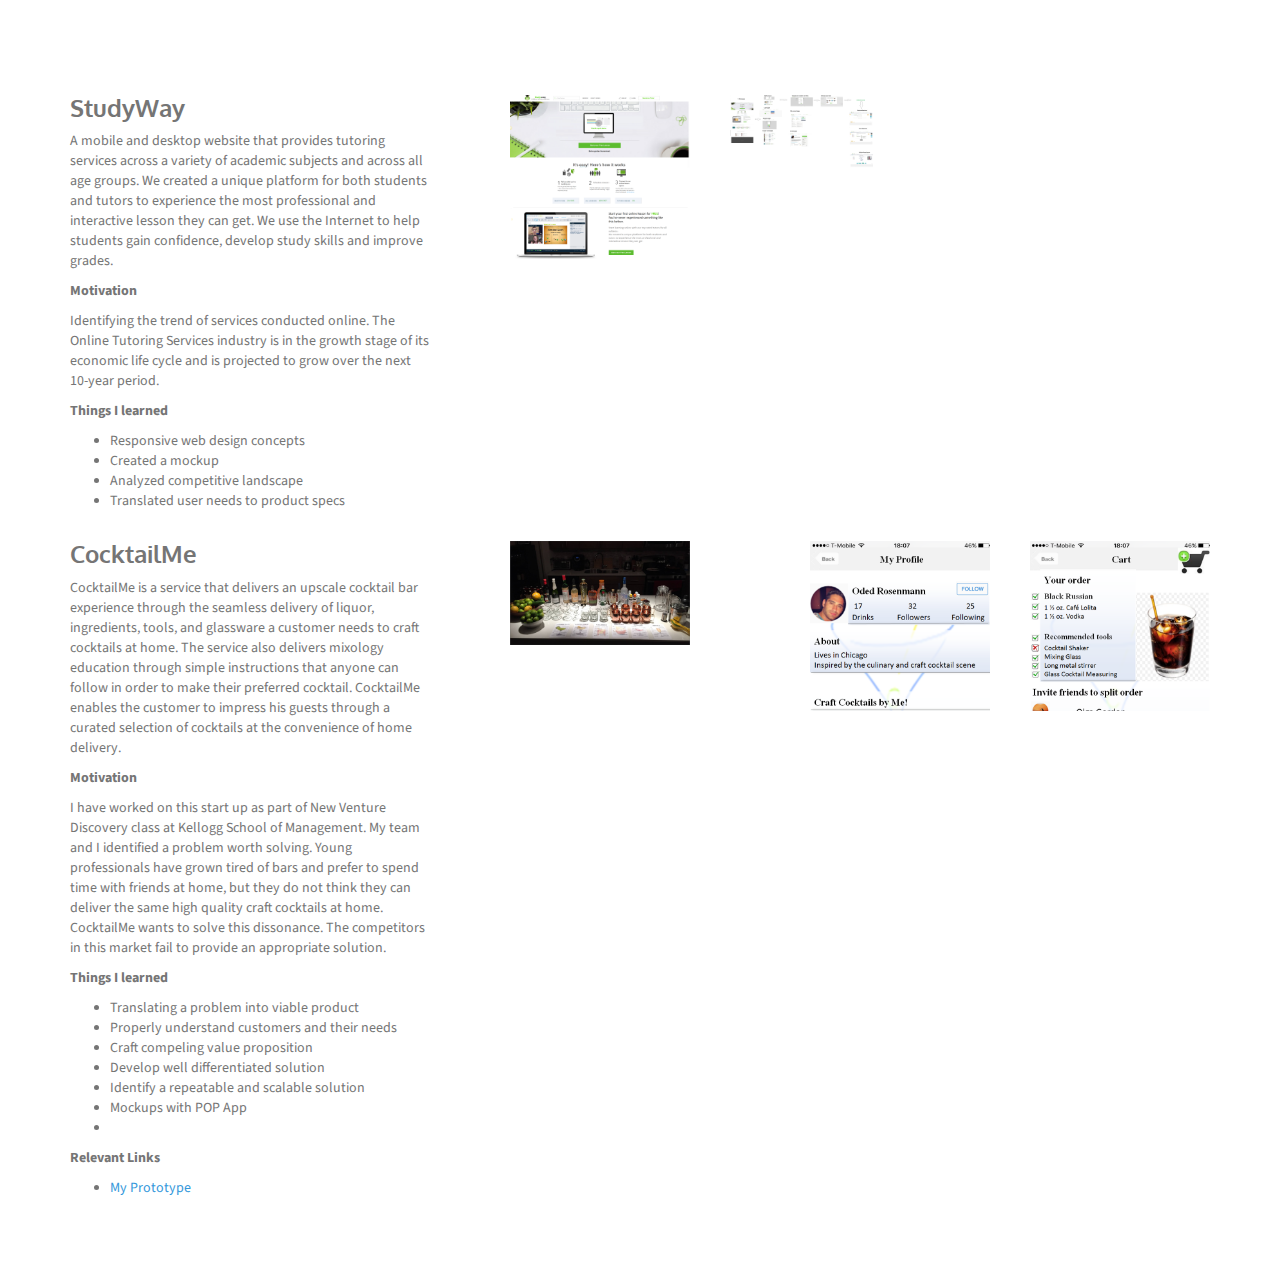
==== community.html @ fb4c233c "version9" ====
<!DOCTYPE html>
<!--[if lt IE 7]>      <html class="no-js lt-ie9 lt-ie8 lt-ie7"> <![endif]-->
<!--[if IE 7]>         <html class="no-js lt-ie9 lt-ie8"> <![endif]-->
<!--[if IE 8]>         <html class="no-js lt-ie9"> <![endif]-->
<!--[if gt IE 8]><!-->
<html class="no-js">
<!--<![endif]-->

<head>
    <meta charset="utf-8">
    <meta http-equiv="X-UA-Compatible" content="IE=edge">
    <title>Oded Rosenmann - Projects</title>
    <meta name="description" content="">
    <meta name="viewport" content="width=device-width, initial-scale=1">
    <meta name="author" content="">

    <!-- Place favicon.ico and apple-touch-icon.png in the root directory -->

    <!-- Bootstrap core CSS -->
    <link rel="stylesheet" href="css/bootstrap.min.css">
    <!-- Fonts from Font Awsome -->
    <link rel="stylesheet" href="css/font-awesome.min.css">
    <!-- Magnific popup -->
    <link rel="stylesheet" href="css/magnific-popup.css">
	<!-- Vegas slider -->
    <link rel="stylesheet" href="css/vegas.min.css">
    <!-- Custom styles for this template -->
    <link rel="stylesheet" href="css/main.css">

    <!-- Color styles -->
    <link rel="stylesheet" href="css/colors/blue.css">
    <!-- <link rel="stylesheet" href="css/colors/yellow.css">-->
    <!-- <link rel="stylesheet" href="css/colors/red.css">-->
    <!--  <link rel="stylesheet" href="css/colors/purple.css">-->
    <!--  <link rel="stylesheet" href="css/colors/orange.css">-->
    <!--  <link rel="stylesheet" href="css/colors/green.css">-->

    <!-- Feature detection -->
    <script src="js/modernizr-2.6.2.min.js"></script>
    <!-- Fonts -->
    <link href='http://fonts.googleapis.com/css?family=Source+Sans+Pro:300,400,600,700,900,300italic,400italic,600italic,700italic,900italic' rel='stylesheet' type='text/css'>
    <link href='http://fonts.googleapis.com/css?family=Oxygen:400,700' rel='stylesheet' type='text/css'>

    <!-- HTML5 shim and Respond.js IE8 support of HTML5 elements and media queries -->
    <!--[if lt IE 9]>
          <script src="js/html5shiv.js"></script>
          <script src="js/respond.min.js"></script>
        <![endif]-->
</head>

<body>
    <section id="page-portfolio" class="page-portfolio">
        <div class="container">
            <div class="row">
              <div class="col-md-4 col-sm-12 col-xs-12">
                  <article class="first_project">
                    <header>
                      <h3>StudyWay</h3>
                    </header>
                      <p>
                        A mobile and desktop website that provides tutoring services across a variety of academic subjects and across all age groups. We created a unique platform for both students and tutors to experience the most professional and interactive lesson they can get. We use the Internet to help students gain confidence, develop study skills and improve grades.
                        </p>
                    <header>
                      <p><b>Motivation</b></p>
                    
                    </header>
                      
                      <p>Identifying the trend of services conducted online. The Online Tutoring Services industry is in the growth stage of its economic life cycle and is projected to grow over the next 10-year period.
                     </p>
                    <header>
                      <p><b>Things I learned</b></p>
                    </header>
                      <ul>
                        <li>Responsive web design concepts</li>
                        <li>Created a mockup</li>
                        <li>Analyzed competitive landscape</li>
                        <li>Translated user needs to product specs</li>
                      </ul>
                  </article>
                </div>
                <div class="col-md-8 col-sm-12 col-xs-12">
                    <div class="container">
                      <div class="row">
                          <div>
                            <ul id="grid" class="grid-wrapper">
                                <li class="mix photography" >
                                <a href="img/projects/1-Studyway-homepage.png"><div class="overlay"><i class="fa fa-search"></i></div><img src="img/projects/1-Studyway-homepage.png"  alt="" >
                                </a> </li>
                                
                                <li class="mix photography" >
                                <a href="img/projects/1-Studyway-Flow.jpg"><div class="overlay"><i class="fa fa-search"></i></div><img src="img/projects/1-Studyway-Flow.jpg"  alt="" >
                                </a> </li>
                                                               
                            </ul>
                          </div>
                      </div>
                  </div>
                </div>
            </div>
            </div>
            <div class="container">
            <div class="row">
              <div class="col-md-4 col-sm-12 col-xs-12">
                  <article class="second_project">
                    <header>
                      <h3>CocktailMe</h3>
                    </header>
                      <p>
                        CocktailMe is a service that delivers an upscale cocktail bar experience through the seamless delivery of liquor, ingredients, tools, and glassware a customer needs to craft cocktails at home. The service also delivers mixology education through simple instructions that anyone can follow in order to make their preferred cocktail. CocktailMe enables the customer to impress his guests through a curated selection of cocktails at the convenience of home delivery.
                        </p>
                    <header>
                      <p><b>Motivation</b></p>
                    
                    </header>
                      <p>I have worked on this start up as part of New Venture Discovery class at Kellogg School of Management. My team and I identified a problem worth solving. Young professionals have grown tired of bars and prefer to spend time with friends at home, but they do not think they can deliver the same high quality craft cocktails at home. CocktailMe wants to solve this dissonance. The competitors in this market fail to provide an appropriate solution.
                     </p>
                    <header>
                      <p><b>Things I learned</b></p>
                    </header>
                      <ul>
                        <li>Translating a problem into viable product</li>
                        <li>Properly understand customers and their needs</li>
                        <li>Craft compeling value proposition</li>
                        <li>Develop well differentiated solution</li>
                        <li>Identify a repeatable and scalable solution</li>
                        <li>Mockups with POP App</li>
                        <li></li>
                      </ul>
                    <header>
                      <p><b>Relevant Links</b></p>
                    </header>
                       <ul>
                          <li><a href="https://popapp.in/w/projects/5624ffb62c155c663f890334/preview">My Prototype</a></li>
                       </ul>
                  </article>
                </div>
                <div class="col-md-8 col-sm-12 col-xs-12">
                    <div class="container">
                      <div class="row">
                          <div>
                            <ul id="grid" class="grid-wrapper">
                                <li class="mix photography" >
                                <a href="img/projects/2-service.jpg"><div class="overlay"><i class="fa fa-search"></i></div><img src="img/projects/2-service.jpg"  alt="" >
                                </a> </li>
                            <ul id="grid" class="grid-wrapper">
                                <li class="mix photography" >
                                <a href="img/projects/2-Profile-page.png"><div class="overlay"><i class="fa fa-search"></i></div><img src="img/projects/2-Profile-page.png"  alt="" >
                                </a> </li>
                                
                                <li class="mix photography" >
                                <a href="img/projects/2-Cart-page.png"><div class="overlay"><i class="fa fa-search"></i></div><img src="img/projects/2-Cart-page.png"  alt="" >
                                </a> </li>
                                                               
                            </ul>
                          </div>
                      </div>
                  </div>
                </div>
            </div>
        </section>
    <script src="js/jquery-2.1.3.min.js"></script>
    <script src="js/bootstrap.min.js"></script>
    <script src="js/jquery.scrollTo.js"></script>
    <script src="js/jquery.nav.js"></script>
    <script src="js/jquery.sticky.js"></script>
    <script src="js/jquery.easypiechart.min.js"></script>
    <script src="js/vegas.js"></script>
    <script src="js/jquery.isotope.min.js"></script>
    <script src="js/jquery.magnific-popup.min.js"></script>
    <script src="js/waypoints.min.js"></script>
    <script src="js/jqBootstrapValidation.js"></script>
    <script src="js/contact_me.js"></script>
    <script src="js/main.js"></script>
	
</body>

</html>
---- css/vegas.min.css ----
.vegas-overlay,.vegas-slide,.vegas-slide-inner,.vegas-timer,.vegas-wrapper{position:absolute;top:0;left:0;bottom:0;right:0;overflow:hidden;border:none;padding:0;margin:0}.vegas-overlay{opacity:.5;background:url(overlays/02.png) center center}.vegas-timer{top:auto;bottom:0;height:2px}.vegas-timer-progress{width:0;height:100%;background:#fff;-webkit-transition:width ease-out;transition:width ease-out}.vegas-timer-running .vegas-timer-progress{width:100%}.vegas-slide,.vegas-slide-inner{margin:0;padding:0;background:center center no-repeat;-webkit-transform:translateZ(0);transform:translateZ(0)}body .vegas-container{overflow:hidden!important;position:relative}.vegas-video{min-width:100%;min-height:100%;width:auto;height:auto}body.vegas-container{overflow:auto;position:static;z-index:-2}body.vegas-container>.vegas-overlay,body.vegas-container>.vegas-slide,body.vegas-container>.vegas-timer{position:fixed;z-index:-1}:root body.vegas-container>.vegas-overlay,:root body.vegas-container>.vegas-slide,_::full-page-media,_:future{bottom:-76px}.vegas-transition-fade,.vegas-transition-fade2{opacity:0}.vegas-transition-fade-in,.vegas-transition-fade2-in{opacity:1}.vegas-transition-fade2-out{opacity:0}.vegas-transition-blur,.vegas-transition-blur2{opacity:0;-webkit-filter:blur(32px);filter:blur(32px)}.vegas-transition-blur-in,.vegas-transition-blur2-in{opacity:1;-webkit-filter:blur(0px);filter:blur(0px)}.vegas-transition-blur2-out{opacity:0}.vegas-transition-flash,.vegas-transition-flash2{opacity:0;-webkit-filter:brightness(25);filter:brightness(25)}.vegas-transition-flash-in,.vegas-transition-flash2-in{opacity:1;-webkit-filter:brightness(1);filter:brightness(1)}.vegas-transition-flash2-out{opacity:0;-webkit-filter:brightness(25);filter:brightness(25)}.vegas-transition-negative,.vegas-transition-negative2{opacity:0;-webkit-filter:invert(100%);filter:invert(100%)}.vegas-transition-negative-in,.vegas-transition-negative2-in{opacity:1;-webkit-filter:invert(0);filter:invert(0)}.vegas-transition-negative2-out{opacity:0;-webkit-filter:invert(100%);filter:invert(100%)}.vegas-transition-burn,.vegas-transition-burn2{opacity:0;-webkit-filter:contrast(1000%) saturate(1000%);filter:contrast(1000%) saturate(1000%)}.vegas-transition-burn-in,.vegas-transition-burn2-in{opacity:1;-webkit-filter:contrast(100%) saturate(100%);filter:contrast(100%) saturate(100%)}.vegas-transition-burn2-out{opacity:0;-webkit-filter:contrast(1000%) saturate(1000%);filter:contrast(1000%) saturate(1000%)}.vegas-transition-slideLeft,.vegas-transition-slideLeft2{-webkit-transform:translateX(100%);-ms-transform:translateX(100%);transform:translateX(100%)}.vegas-transition-slideLeft-in,.vegas-transition-slideLeft2-in{-webkit-transform:translateX(0%);-ms-transform:translateX(0%);transform:translateX(0%)}.vegas-transition-slideLeft2-out,.vegas-transition-slideRight,.vegas-transition-slideRight2{-webkit-transform:translateX(-100%);-ms-transform:translateX(-100%);transform:translateX(-100%)}.vegas-transition-slideRight-in,.vegas-transition-slideRight2-in{-webkit-transform:translateX(0%);-ms-transform:translateX(0%);transform:translateX(0%)}.vegas-transition-slideRight2-out{-webkit-transform:translateX(100%);-ms-transform:translateX(100%);transform:translateX(100%)}.vegas-transition-slideUp,.vegas-transition-slideUp2{-webkit-transform:translateY(100%);-ms-transform:translateY(100%);transform:translateY(100%)}.vegas-transition-slideUp-in,.vegas-transition-slideUp2-in{-webkit-transform:translateY(0%);-ms-transform:translateY(0%);transform:translateY(0%)}.vegas-transition-slideDown,.vegas-transition-slideDown2,.vegas-transition-slideUp2-out{-webkit-transform:translateY(-100%);-ms-transform:translateY(-100%);transform:translateY(-100%)}.vegas-transition-slideDown-in,.vegas-transition-slideDown2-in{-webkit-transform:translateY(0%);-ms-transform:translateY(0%);transform:translateY(0%)}.vegas-transition-slideDown2-out{-webkit-transform:translateY(100%);-ms-transform:translateY(100%);transform:translateY(100%)}.vegas-transition-zoomIn,.vegas-transition-zoomIn2{-webkit-transform:scale(0);-ms-transform:scale(0);transform:scale(0);opacity:0}.vegas-transition-zoomIn-in,.vegas-transition-zoomIn2-in{-webkit-transform:scale(1);-ms-transform:scale(1);transform:scale(1);opacity:1}.vegas-transition-zoomIn2-out,.vegas-transition-zoomOut,.vegas-transition-zoomOut2{-webkit-transform:scale(2);-ms-transform:scale(2);transform:scale(2);opacity:0}.vegas-transition-zoomOut-in,.vegas-transition-zoomOut2-in{-webkit-transform:scale(1);-ms-transform:scale(1);transform:scale(1);opacity:1}.vegas-transition-zoomOut2-out{-webkit-transform:scale(0);-ms-transform:scale(0);transform:scale(0);opacity:0}.vegas-transition-swirlLeft,.vegas-transition-swirlLeft2{-webkit-transform:scale(2) rotate(35deg);-ms-transform:scale(2) rotate(35deg);transform:scale(2) rotate(35deg);opacity:0}.vegas-transition-swirlLeft-in,.vegas-transition-swirlLeft2-in{-webkit-transform:scale(1) rotate(0deg);-ms-transform:scale(1) rotate(0deg);transform:scale(1) rotate(0deg);opacity:1}.vegas-transition-swirlLeft2-out,.vegas-transition-swirlRight,.vegas-transition-swirlRight2{-webkit-transform:scale(2) rotate(-35deg);-ms-transform:scale(2) rotate(-35deg);transform:scale(2) rotate(-35deg);opacity:0}.vegas-transition-swirlRight-in,.vegas-transition-swirlRight2-in{-webkit-transform:scale(1) rotate(0deg);-ms-transform:scale(1) rotate(0deg);transform:scale(1) rotate(0deg);opacity:1}.vegas-transition-swirlRight2-out{-webkit-transform:scale(2) rotate(35deg);-ms-transform:scale(2) rotate(35deg);transform:scale(2) rotate(35deg);opacity:0}.vegas-animation-kenburns{-webkit-animation:kenburns ease-out;animation:kenburns ease-out}@-webkit-keyframes kenburns{0%{-webkit-transform:scale(1.5);transform:scale(1.5)}100%{-webkit-transform:scale(1);transform:scale(1)}}@keyframes kenburns{0%{-webkit-transform:scale(1.5);transform:scale(1.5)}100%{-webkit-transform:scale(1);transform:scale(1)}}.vegas-animation-kenburnsUp{-webkit-animation:kenburnsUp ease-out;animation:kenburnsUp ease-out}@-webkit-keyframes kenburnsUp{0%{-webkit-transform:scale(1.5) translate(0,10%);transform:scale(1.5) translate(0,10%)}100%{-webkit-transform:scale(1) translate(0,0);transform:scale(1) translate(0,0)}}@keyframes kenburnsUp{0%{-webkit-transform:scale(1.5) translate(0,10%);transform:scale(1.5) translate(0,10%)}100%{-webkit-transform:scale(1) translate(0,0);transform:scale(1) translate(0,0)}}.vegas-animation-kenburnsDown{-webkit-animation:kenburnsDown ease-out;animation:kenburnsDown ease-out}@-webkit-keyframes kenburnsDown{0%{-webkit-transform:scale(1.5) translate(0,-10%);transform:scale(1.5) translate(0,-10%)}100%{-webkit-transform:scale(1) translate(0,0);transform:scale(1) translate(0,0)}}@keyframes kenburnsDown{0%{-webkit-transform:scale(1.5) translate(0,-10%);transform:scale(1.5) translate(0,-10%)}100%{-webkit-transform:scale(1) translate(0,0);transform:scale(1) translate(0,0)}}.vegas-animation-kenburnsLeft{-webkit-animation:kenburnsLeft ease-out;animation:kenburnsLeft ease-out}@-webkit-keyframes kenburnsLeft{0%{-webkit-transform:scale(1.5) translate(10%,0);transform:scale(1.5) translate(10%,0)}100%{-webkit-transform:scale(1) translate(0,0);transform:scale(1) translate(0,0)}}@keyframes kenburnsLeft{0%{-webkit-transform:scale(1.5) translate(10%,0);transform:scale(1.5) translate(10%,0)}100%{-webkit-transform:scale(1) translate(0,0);transform:scale(1) translate(0,0)}}.vegas-animation-kenburnsRight{-webkit-animation:kenburnsRight ease-out;animation:kenburnsRight ease-out}@-webkit-keyframes kenburnsRight{0%{-webkit-transform:scale(1.5) translate(-10%,0);transform:scale(1.5) translate(-10%,0)}100%{-webkit-transform:scale(1) translate(0,0);transform:scale(1) translate(0,0)}}@keyframes kenburnsRight{0%{-webkit-transform:scale(1.5) translate(-10%,0);transform:scale(1.5) translate(-10%,0)}100%{-webkit-transform:scale(1) translate(0,0);transform:scale(1) translate(0,0)}}.vegas-animation-kenburnsUpLeft{-webkit-animation:kenburnsUpLeft ease-out;animation:kenburnsUpLeft ease-out}@-webkit-keyframes kenburnsUpLeft{0%{-webkit-transform:scale(1.5) translate(10%,10%);transform:scale(1.5) translate(10%,10%)}100%{-webkit-transform:scale(1) translate(0,0);transform:scale(1) translate(0,0)}}@keyframes kenburnsUpLeft{0%{-webkit-transform:scale(1.5) translate(10%,10%);transform:scale(1.5) translate(10%,10%)}100%{-webkit-transform:scale(1) translate(0,0);transform:scale(1) translate(0,0)}}.vegas-animation-kenburnsUpRight{-webkit-animation:kenburnsUpRight ease-out;animation:kenburnsUpRight ease-out}@-webkit-keyframes kenburnsUpRight{0%{-webkit-transform:scale(1.5) translate(-10%,10%);transform:scale(1.5) translate(-10%,10%)}100%{-webkit-transform:scale(1) translate(0,0);transform:scale(1) translate(0,0)}}@keyframes kenburnsUpRight{0%{-webkit-transform:scale(1.5) translate(-10%,10%);transform:scale(1.5) translate(-10%,10%)}100%{-webkit-transform:scale(1) translate(0,0);transform:scale(1) translate(0,0)}}.vegas-animation-kenburnsDownLeft{-webkit-animation:kenburnsDownLeft ease-out;animation:kenburnsDownLeft ease-out}@-webkit-keyframes kenburnsDownLeft{0%{-webkit-transform:scale(1.5) translate(10%,-10%);transform:scale(1.5) translate(10%,-10%)}100%{-webkit-transform:scale(1) translate(0,0);transform:scale(1) translate(0,0)}}@keyframes kenburnsDownLeft{0%{-webkit-transform:scale(1.5) translate(10%,-10%);transform:scale(1.5) translate(10%,-10%)}100%{-webkit-transform:scale(1) translate(0,0);transform:scale(1) translate(0,0)}}.vegas-animation-kenburnsDownRight{-webkit-animation:kenburnsDownRight ease-out;animation:kenburnsDownRight ease-out}@-webkit-keyframes kenburnsDownRight{0%{-webkit-transform:scale(1.5) translate(-10%,-10%);transform:scale(1.5) translate(-10%,-10%)}100%{-webkit-transform:scale(1) translate(0,0);transform:scale(1) translate(0,0)}}@keyframes kenburnsDownRight{0%{-webkit-transform:scale(1.5) translate(-10%,-10%);transform:scale(1.5) translate(-10%,-10%)}100%{-webkit-transform:scale(1) translate(0,0);transform:scale(1) translate(0,0)}}
---- css/main.css ----
/* ==========================================================================
   Articulate v1.0
   ========================================================================== */
/* ==========================================================================
   Base styles
   ========================================================================== */

html, body {
    height: 100%;
    width: 100%;
    font-family: 'Source Sans Pro', Helvetica, Arial, sans-serif;
    color: #757575;
}
img {
    width: 180px;
    display: block;
    margin-left: auto;
    margin-right: auto;
}
a:link, a:visited {
    outline: 0;
}
a:hover, a:active {
    text-decoration: none;
}
h1, h2, h3, h4, h5, h6 {
    font-family: 'Oxygen', sans-serif;
    font-weight: 700;
}
/* ==========================================================================
   Navigation
   ========================================================================== */

.navbar {
    width: 100%;
}
.navbar-default {
    background: rgba(255, 255, 255, 0.85);
    border: none;
    color: #777;
    text-transform: uppercase;
    display: inline-block;
    text-align: center;
    position: fixed;
}
.navbar-nav {
    margin: 0 auto;
    padding: 0;
    list-style: none;
    display: inline-block;
    float: none;
    font-size: 1em;
    font-weight: bold;
}
.navbar-default .navbar-nav>li>a:hover, .navbar-default .navbar-nav>li>a:focus {
    background-color: transparent;
}
.navbar-default .navbar-nav>.active>a, .navbar-default .navbar-nav>.active>a:hover, .navbar-default .navbar-nav>.active>a:focus {
    background: none;
}
/* ==========================================================================
  Layout 
   ========================================================================== */

#page-welcome {
    width: 100%;
    height: 100%!important;
    position: relative;
    overflow: hidden;
    text-align: center;
    -webkit-background-size: cover;
    -moz-background-size: cover;
    -o-background-size: cover;
    background-size: cover;
}
#page-welcome header {
    color: #fff;
    padding-top: 20%;
}
#page-welcome header h1 {
    margin: 0;
    padding: 0;
    font-size: 4.5em;
    font-weight: 700;
    letter-spacing: 0.1em;
    line-height: 1em;
    text-transform: uppercase;
}
#page-welcome header p {
    font-size: 2em;
    display: inline-block;
    margin-bottom: 5px;
    padding: 0 8px;
    letter-spacing: 0.1em;
    line-height: 3em;
    text-transform: uppercase;
}
#page-profile {
    padding: 75px 0;
    background: #fff;
}
#page-skills {
    padding: 75px 0;
    background: #f7f7f7;
    text-align: center;
}
#page-education {
    padding: 75px 0;
    background: #fff;
}
#page-experience {
    padding: 75px 0;
    background: #f7f7f7;
}
#page-portfolio {
    padding: 75px 0;
    background: #fff;
}
#page-contact {
    padding: 75px 0;
}
#page-contact .contact-info p {
    font-size: 1.2em;
}
/* ==========================================================================
   Portfolio   
   ========================================================================== */

#grid-controls-wrapper {
    text-align: center;
    float: none;
    width: 100%;
}
.center-pills {
    display: inline-block;
}
#grid .mix {
    width: 200px;
    height: 150px;
    vertical-align: top;
    margin: 20px 20px 20px 0;
    color: #fff;
    text-align: center;
}
#grid .mix .thumbnail {
    border: 2px thin #F7F7F7;
    padding: 0;
    border-radius: 0;
}
#grid .mix .overlay {
    width: 200px;
    height: 150px;
    position: absolute;
    opacity: 0;
	top:0;
}
#grid .mix .overlay:hover {
    opacity: .8;
}
#grid .mix .overlay i {
    font-size: 2em;
    opacity: 1;
    color: #fff;
    padding-top: 30%;
}
.isotope-item {
    z-index: 2;
}
.isotope-hidden.isotope-item {
    pointer-events: none;
    z-index: 1;
}
.isotope, .isotope .isotope-item {
    /* change duration value to whatever you like */
    
    -webkit-transition-duration: 0.8s;
    -moz-transition-duration: 0.8s;
    -ms-transition-duration: 0.8s;
    -o-transition-duration: 0.8s;
    transition-duration: 0.8s;
}
.isotope {
    -webkit-transition-property: height, width;
    -moz-transition-property: height, width;
    -ms-transition-property: height, width;
    -o-transition-property: height, width;
    transition-property: height, width;
}
.isotope .isotope-item {
    -webkit-transition-property: -webkit-transform, opacity;
    -moz-transition-property: -moz-transform, opacity;
    -ms-transition-property: -ms-transform, opacity;
    -o-transition-property: -o-transform, opacity;
    transition-property: transform, opacity;
}
/**** disabling Isotope CSS3 transitions ****/

.isotope.no-transition, .isotope.no-transition .isotope-item, .isotope .isotope-item.no-transition {
    -webkit-transition-duration: 0s;
    -moz-transition-duration: 0s;
    -ms-transition-duration: 0s;
    -o-transition-duration: 0s;
    transition-duration: 0s;
}
/* ==========================================================================
   Vegas slider
   ========================================================================== */

.vegas-loading {
    border-radius: 10px;
    background: #000;
    background: rgba(0, 0, 0, 0.7);
    background: url(../img/loading.gif) no-repeat center center;
    height: 32px;
    left: 20px;
    position: fixed;
    top: 20px;
    width: 32px;
    z-index: 0;
}
.vegas-overlay {
    background: transparent url(../img/overlays/16.png);
    opacity: 0.5;
    
}
.vegas-background {
    -ms-interpolation-mode: bicubic;
    image-rendering: optimizeQuality;
    max-width: none !important;
    /* counteracts global img modification by twitter bootstrap library */
    
    z-index: -2;
}
.vegas-overlay, .vegas-background {
    -webkit-user-select: none;
    -khtml-user-select: none;
    -moz-user-select: none;
    -ms-user-select: none;
    user-select: none;
}
.slider-controls {
    opacity: 0;
    padding: 0;
    margin: 0;
    -webkit-transition: all 0.4s ease-in-out;
    -moz-transition: all 0.4s ease-in-out;
    -o-transition: all 0.4s ease-in-out;
    transition: all 0.4s ease-in-out;
}
.slider-controls li {
    list-style: none;
}
#page-welcome:hover .slider-controls {
    opacity: 1;
    -webkit-transition: all 0.4s ease-in-out;
    -moz-transition: all 0.4s ease-in-out;
    -o-transition: all 0.4s ease-in-out;
    transition: all 0.4s ease-in-out;
}
.slider-controls li a {
    position: absolute;
    z-index: 10;
    top: 40%;
    width: 60px;
    height: 60px;
    cursor: pointer;
}
.next {
    background: url("../img/next.png");
    margin-right: 70px;
    right: 0;
    opacity: 0.3;
}
.prev {
    background: url("../img/prev.png");
    margin-left: 70px;
    left: 0;
    opacity: 0.3;
}
.next:hover, .prev:hover {
    opacity: 1;
}
/* ==========================================================================
   Dividers
   ========================================================================== */

.section-header {
    text-align: center;
}
.section-header p {
    font-size: 1.5em;
}
.section-title {
    font-size: 3em;
    font-weight: 700;
    letter-spacing: 5px;
    text-align: center;
    color: #555555;
    text-transform: uppercase;
    padding: 20px 0;
}
.spacer {
    width: 100px;
    height: 2px;
    margin: auto;
}
.section-subtitle {
    text-align: center;
    padding: 30px 0;
}
/* ==========================================================================
   Forms
   ========================================================================== */

.form-control {
    box-shadow: none;
    -webkit-box-shadow: none;
    border: none;
}
.btn.btn-default {
    margin: 40px auto 0;
    background: transparent;
    position: relative;
    color: #fff;
    font-size: 1em;
    text-transform: uppercase;
    font-weight: 600;
    text-align: center;
    padding: 12px 26px 12px;
    cursor: pointer;
    border: 2px solid #4cddf3;
    border-radius: 0;
    letter-spacing: 2px;
    pointer-events: auto;
    border-color: #fff;
    -webkit-transition: all 0.1s ease-in-out;
    -moz-transition: all 0.1s ease-in-out;
    -o-transition: all 0.1s ease-in-out;
    transition: all 0.1s ease-in-out;
}
.btn.btn-default:hover, .btn.btn-default:active {
    background: #fff;
    border-color: #fff;
    color: fff;
}
input, .input-lg, button {
    border-radius: 0;
}
.control-group.error input, .control-group.error select, .control-group.error textarea {
    border-color: #b94a48;
    -webkit-box-shadow: inset 0 1px 1px rgba(0, 0, 0, 0.075);
    -moz-box-shadow: inset 0 1px 1px rgba(0, 0, 0, 0.075);
    box-shadow: inset 0 1px 1px rgba(0, 0, 0, 0.075);
}
.control-group.error .checkbox, .control-group.error .radio, .control-group.error input, .control-group.error select, .control-group.error textarea {
    color: #b94a48;
}
label.error {
    color: #fff;
    background: #b94a48;
    border: solid thin #fff;
    padding: 3px 5px;
}
label.valid {
    color: #fff;
    background: #5CB85C;
    border: solid thin #fff;
    padding: 3px 5px;
}
.help-block ul{
      list-style: none;
      margin: 0;
      padding: 0;
}

.help-block ul li{
 background: #b94a48;
  color: #fff;
  padding: 4px 18px;
}
/* ==========================================================================
   Charts   
   ========================================================================== */

.chart {
    position: relative;
    display: inline-block;
    width: 150px;
    height: 150px;
    margin-top: 50px;
    margin-bottom: 50px;
    text-align: center;
}
.chart canvas {
    position: absolute;
    top: 0;
    left: 0;
}
.percent {
    display: inline-block;
    line-height: 150px;
    z-index: 2;
}
.percent:after {
    content: '%';
    margin-left: 0.1em;
    font-size: .8em;
}
/* ==========================================================================
   Social icons
   ========================================================================== */

.social-icons .btn {
    margin-right: 15px;
}
.social-icons {
    padding-top: 10px;
    margin-bottom: 35px;
}
.social-icons .btn.btn-clear {
    border: 1px solid #fff;
}
.btn-round {
    border-radius: 50%;
    width: 50px;
    height: 50px;
    display: inline-block;
    padding: 0;
}
.btn-round i {
    font-size: 20px;
    top: 15px;
    position: relative;
}
.btn.btn-clear {
    border: 1px solid #fff;
    color: #fff;
    background: none;
    background-color: none;
    font-weight: bold;
    -webkit-transition-duration: 0.8s;
    -moz-transition-duration: 0.8s;
    -o-transition-duration: 0.8s;
    transition-duration: 0.8s;
    -webkit-transition-property: -webkit-transform;
    -moz-transition-property: -moz-transform;
    -o-transition-property: -o-transform;
    transition-property: transform;
}
.btn.btn-clear:hover, .btn.btn-clear.selected {
    background: #fff;
    -webkit-transform: rotate(360deg);
    -moz-transform: rotate(360deg);
    -o-transform: rotate(360deg);
}
.btn-twitter:hover {
    color: #2BA9E0;
}
.btn-facebook:hover {
    color: #204385;
}
.btn-dribbble:hover {
    color: #D92C85;
}
.btn-instagram:hover {
    color: #BAB1A8;
}
.btn-linkedin:hover {
    color: #015786;
}
.btn-pinterest:hover {
    color: #CA2128;
}
.btn-google:hover {
    color: #D3492C;
}
/* ==========================================================================
   Helper classes
   ========================================================================== */

.left {
    float: left;
}
.right {
    float: right;
}
.text-center {
    text-align: center;
}
.centered {
    margin-left: auto;
    margin-right: auto;
    float: none;
}
/* ==========================================================================
   Responsive Settings
   ========================================================================== */

@media(max-width:992px) {
    #page-profile .profile {
        margin: 0 auto 20px auto;
    }
}
@media (max-width: 479px) {
    #page-welcome header h1 {
        font-size: 2em;
    }
    #page-welcome header p {
        font-size: 1em;
        line-height: 3em;
    }
    .section-title {
        font-size: 1.5em;
    }
    .section-header p {
        font-size: 1.2em;
    }
    #page-skills {
        text-align: center;
    }
    #grid {
        text-align: center;
    }
    #page-profile .profile {
        margin: 0 auto 20px auto;
    }
    #grid .mix .overlay:hover{
        opacity:0.8;
    }
    #grid .mix .overlay{
        width:200px;
        height:150px;
        position:absolute;
    }
}
---- css/colors/blue.css ----
/* Blue - #3498db */


a:link,a:visited,.navbar-default .navbar-nav>li>a:hover, 
.navbar-default .navbar-nav>li>a:focus,a:hover,a:active,.navbar-default .navbar-nav>.active>a, 
.navbar-default .navbar-nav>.active>a:hover, 
.navbar-default .navbar-nav>.active>a:focus{
	color:#3498db;
}

.spacer,.nav-pills>li.active>a, .nav-pills>li.active>a:hover, .nav-pills>li.active>a:focus,#grid .mix .overlay {

background: #3498db;
}

#page-contact{
	background: #3498db;
	color:#fff;
}

#page-contact .spacer{
	background: #fff;
}

#page-contact .section-title{
	color:#fff;
}

.btn.btn-default:hover,
.btn.btn-default:active{
    color:#3498db;
}
---- css/colors/yellow.css ----
/* yellow - #f1c40f */


a:link,a:visited,.navbar-default .navbar-nav>li>a:hover, 
.navbar-default .navbar-nav>li>a:focus,a:hover,a:active,.navbar-default .navbar-nav>.active>a, 
.navbar-default .navbar-nav>.active>a:hover, 
.navbar-default .navbar-nav>.active>a:focus{
	color:#f1c40f;
}

.spacer,.nav-pills>li.active>a, .nav-pills>li.active>a:hover, .nav-pills>li.active>a:focus,#grid .mix .overlay {

background: #f1c40f;
}

#page-contact{
	background: #f1c40f;
	color:#fff;
}

#page-contact .spacer{
	background: #fff;
}

#page-contact .section-title{
	color:#fff;
}

.btn.btn-default:hover,
.btn.btn-default:active{
    color:#f1c40f;
}
---- css/colors/red.css ----
/* red - #e74c3c */


a:link,a:visited,.navbar-default .navbar-nav>li>a:hover, 
.navbar-default .navbar-nav>li>a:focus,a:hover,a:active,.navbar-default .navbar-nav>.active>a, 
.navbar-default .navbar-nav>.active>a:hover, 
.navbar-default .navbar-nav>.active>a:focus{
	color:#e74c3c;
}

.spacer,.nav-pills>li.active>a, .nav-pills>li.active>a:hover, .nav-pills>li.active>a:focus,#grid .mix .overlay {

background: #e74c3c;
}

#page-contact{
	background: #e74c3c;
	color:#fff;
}

#page-contact .spacer{
	background: #fff;
}

#page-contact .section-title{
	color:#fff;
}

.btn.btn-default:hover,
.btn.btn-default:active{
    color:#e74c3c;
}
---- css/colors/purple.css ----
/* purple - #9b59b6 */


a:link,a:visited,.navbar-default .navbar-nav>li>a:hover, 
.navbar-default .navbar-nav>li>a:focus,a:hover,a:active,.navbar-default .navbar-nav>.active>a, 
.navbar-default .navbar-nav>.active>a:hover, 
.navbar-default .navbar-nav>.active>a:focus{
	color:#9b59b6;
}

.spacer,.nav-pills>li.active>a, .nav-pills>li.active>a:hover, .nav-pills>li.active>a:focus,#grid .mix .overlay {

background: #9b59b6;
}

#page-contact{
	background: #9b59b6;
	color:#fff;
}

#page-contact .spacer{
	background: #fff;
}

#page-contact .section-title{
	color:#fff;
}

.btn.btn-default:hover,
.btn.btn-default:active{
    color:#9b59b6;
}
---- css/colors/orange.css ----
/* orange - #e67e22 */


a:link,a:visited,.navbar-default .navbar-nav>li>a:hover, 
.navbar-default .navbar-nav>li>a:focus,a:hover,a:active,.navbar-default .navbar-nav>.active>a, 
.navbar-default .navbar-nav>.active>a:hover, 
.navbar-default .navbar-nav>.active>a:focus{
	color:#e67e22;
}

.spacer,.nav-pills>li.active>a, .nav-pills>li.active>a:hover, .nav-pills>li.active>a:focus,#grid .mix .overlay {

background: #e67e22;
}

#page-contact{
	background: #e67e22;
	color:#fff;
}

#page-contact .spacer{
	background: #fff;
}

#page-contact .section-title{
	color:#fff;
}

.btn.btn-default:hover,
.btn.btn-default:active{
    color:#e67e22;
}
---- css/colors/green.css ----
/* green - #2ecc71 */


a:link,a:visited,.navbar-default .navbar-nav>li>a:hover, 
.navbar-default .navbar-nav>li>a:focus,a:hover,a:active,.navbar-default .navbar-nav>.active>a, 
.navbar-default .navbar-nav>.active>a:hover, 
.navbar-default .navbar-nav>.active>a:focus{
	color:#2ecc71;
}

.spacer,.nav-pills>li.active>a, .nav-pills>li.active>a:hover, .nav-pills>li.active>a:focus,#grid .mix .overlay {

background: #2ecc71;
}

#page-contact{
	background: #2ecc71;
	color:#fff;
}

#page-contact .spacer{
	background: #fff;
}

#page-contact .section-title{
	color:#fff;
}

.btn.btn-default:hover,
.btn.btn-default:active{
    color:#2ecc71;
}
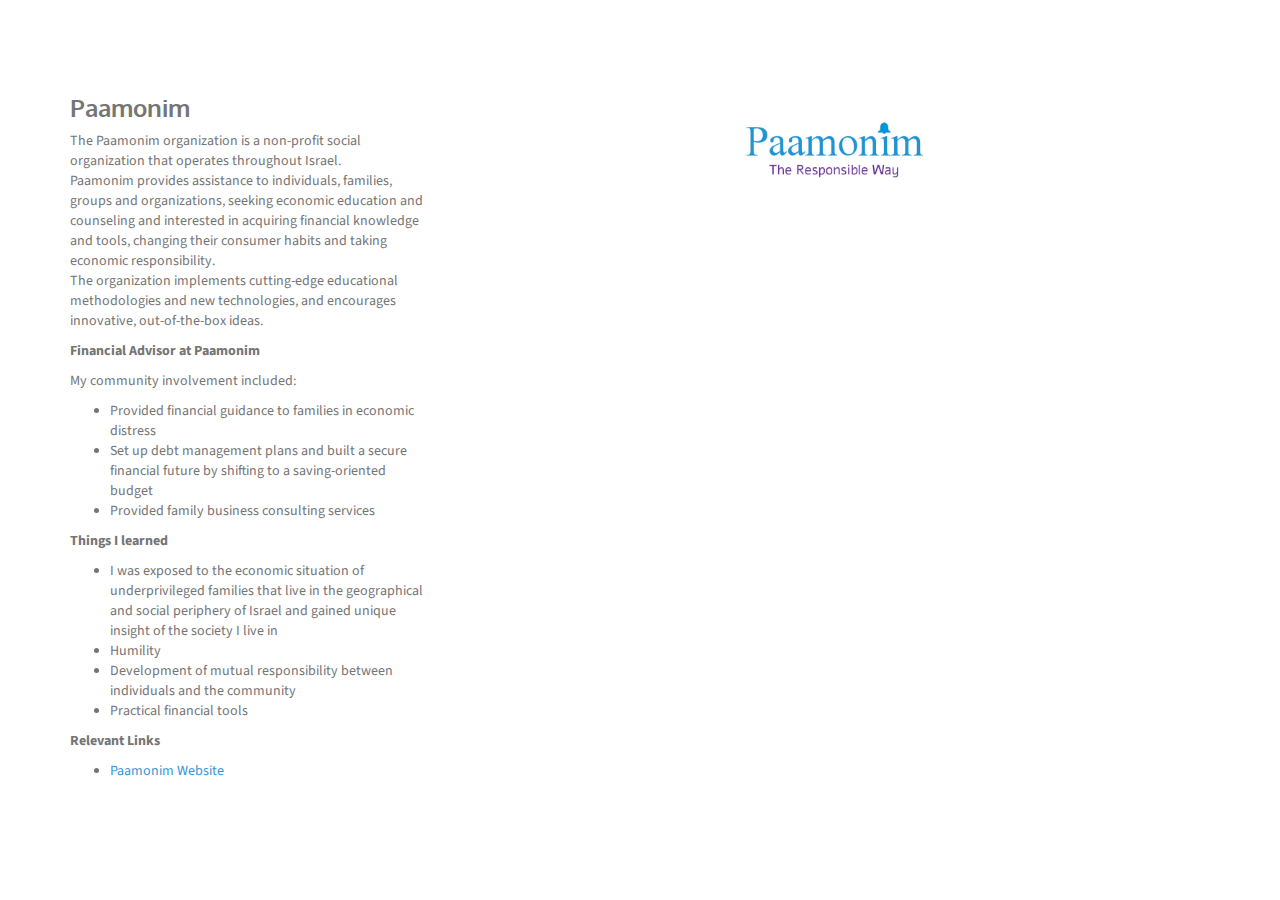
==== commit 5ee0b56e: "version10" ====
--- a/community.html
+++ b/community.html
@@ -55,105 +55,44 @@
               <div class="col-md-4 col-sm-12 col-xs-12">
                   <article class="first_project">
                     <header>
-                      <h3>StudyWay</h3>
+                      <h3>Paamonim</h3>
                     </header>
                       <p>
-                        A mobile and desktop website that provides tutoring services across a variety of academic subjects and across all age groups. We created a unique platform for both students and tutors to experience the most professional and interactive lesson they can get. We use the Internet to help students gain confidence, develop study skills and improve grades.
+                        The Paamonim organization is a non-profit social organization that operates throughout Israel.<br>Paamonim provides assistance to individuals, families, groups and organizations, seeking economic education and counseling and interested in acquiring financial knowledge and tools, changing their consumer habits and taking economic responsibility.<br>The organization implements cutting-edge educational methodologies and new technologies, and encourages innovative, out-of-the-box ideas.
                         </p>
                     <header>
-                      <p><b>Motivation</b></p>
-                    
+                      <p><b>Financial Advisor at Paamonim</b></p>
                     </header>
-                      
-                      <p>Identifying the trend of services conducted online. The Online Tutoring Services industry is in the growth stage of its economic life cycle and is projected to grow over the next 10-year period.
+                      <p>
+                      <p>My community involvement included:</p>
+                      <ul>
+                        <li>Provided financial guidance to families in economic distress</li>
+                        <li>Set up debt management plans and built a secure financial future by shifting to a saving-oriented budget</li>
+                        <li>Provided family business consulting services</li>
+                      </ul>
                      </p>
                     <header>
                       <p><b>Things I learned</b></p>
                     </header>
                       <ul>
-                        <li>Responsive web design concepts</li>
-                        <li>Created a mockup</li>
-                        <li>Analyzed competitive landscape</li>
-                        <li>Translated user needs to product specs</li>
+                        <li>I was exposed to the economic situation of underprivileged families that live in the geographical and social periphery of Israel and gained unique insight of the society I live in</li>
+                        <li>Humility</li>
+                        <li>Development of mutual responsibility between individuals and the community</li>
+                        <li>Practical financial tools</li>
                       </ul>
-                  </article>
-                </div>
-                <div class="col-md-8 col-sm-12 col-xs-12">
-                    <div class="container">
-                      <div class="row">
-                          <div>
-                            <ul id="grid" class="grid-wrapper">
-                                <li class="mix photography" >
-                                <a href="img/projects/1-Studyway-homepage.png"><div class="overlay"><i class="fa fa-search"></i></div><img src="img/projects/1-Studyway-homepage.png"  alt="" >
-                                </a> </li>
-                                
-                                <li class="mix photography" >
-                                <a href="img/projects/1-Studyway-Flow.jpg"><div class="overlay"><i class="fa fa-search"></i></div><img src="img/projects/1-Studyway-Flow.jpg"  alt="" >
-                                </a> </li>
-                                                               
-                            </ul>
-                          </div>
-                      </div>
-                  </div>
-                </div>
-            </div>
-            </div>
-            <div class="container">
-            <div class="row">
-              <div class="col-md-4 col-sm-12 col-xs-12">
-                  <article class="second_project">
-                    <header>
-                      <h3>CocktailMe</h3>
-                    </header>
-                      <p>
-                        CocktailMe is a service that delivers an upscale cocktail bar experience through the seamless delivery of liquor, ingredients, tools, and glassware a customer needs to craft cocktails at home. The service also delivers mixology education through simple instructions that anyone can follow in order to make their preferred cocktail. CocktailMe enables the customer to impress his guests through a curated selection of cocktails at the convenience of home delivery.
-                        </p>
-                    <header>
-                      <p><b>Motivation</b></p>
-                    
-                    </header>
-                      <p>I have worked on this start up as part of New Venture Discovery class at Kellogg School of Management. My team and I identified a problem worth solving. Young professionals have grown tired of bars and prefer to spend time with friends at home, but they do not think they can deliver the same high quality craft cocktails at home. CocktailMe wants to solve this dissonance. The competitors in this market fail to provide an appropriate solution.
-                     </p>
-                    <header>
-                      <p><b>Things I learned</b></p>
-                    </header>
-                      <ul>
-                        <li>Translating a problem into viable product</li>
-                        <li>Properly understand customers and their needs</li>
-                        <li>Craft compeling value proposition</li>
-                        <li>Develop well differentiated solution</li>
-                        <li>Identify a repeatable and scalable solution</li>
-                        <li>Mockups with POP App</li>
-                        <li></li>
-                      </ul>
-                    <header>
+                      <header>
                       <p><b>Relevant Links</b></p>
                     </header>
                        <ul>
-                          <li><a href="https://popapp.in/w/projects/5624ffb62c155c663f890334/preview">My Prototype</a></li>
+                          <li><a href="http://www.paamonim.org/en/">Paamonim Website</a></li>
                        </ul>
                   </article>
                 </div>
                 <div class="col-md-8 col-sm-12 col-xs-12">
-                    <div class="container">
-                      <div class="row">
-                          <div>
-                            <ul id="grid" class="grid-wrapper">
-                                <li class="mix photography" >
-                                <a href="img/projects/2-service.jpg"><div class="overlay"><i class="fa fa-search"></i></div><img src="img/projects/2-service.jpg"  alt="" >
-                                </a> </li>
-                            <ul id="grid" class="grid-wrapper">
-                                <li class="mix photography" >
-                                <a href="img/projects/2-Profile-page.png"><div class="overlay"><i class="fa fa-search"></i></div><img src="img/projects/2-Profile-page.png"  alt="" >
-                                </a> </li>
-                                
-                                <li class="mix photography" >
-                                <a href="img/projects/2-Cart-page.png"><div class="overlay"><i class="fa fa-search"></i></div><img src="img/projects/2-Cart-page.png"  alt="" >
-                                </a> </li>
-                                                               
-                            </ul>
-                          </div>
-                      </div>
+                    <div class="profile"><img src="img/community/paamonim.png" alt="profile" class="img-rounded"/>
+                    </div>
+                  </div>
+                </div>
                   </div>
                 </div>
             </div>
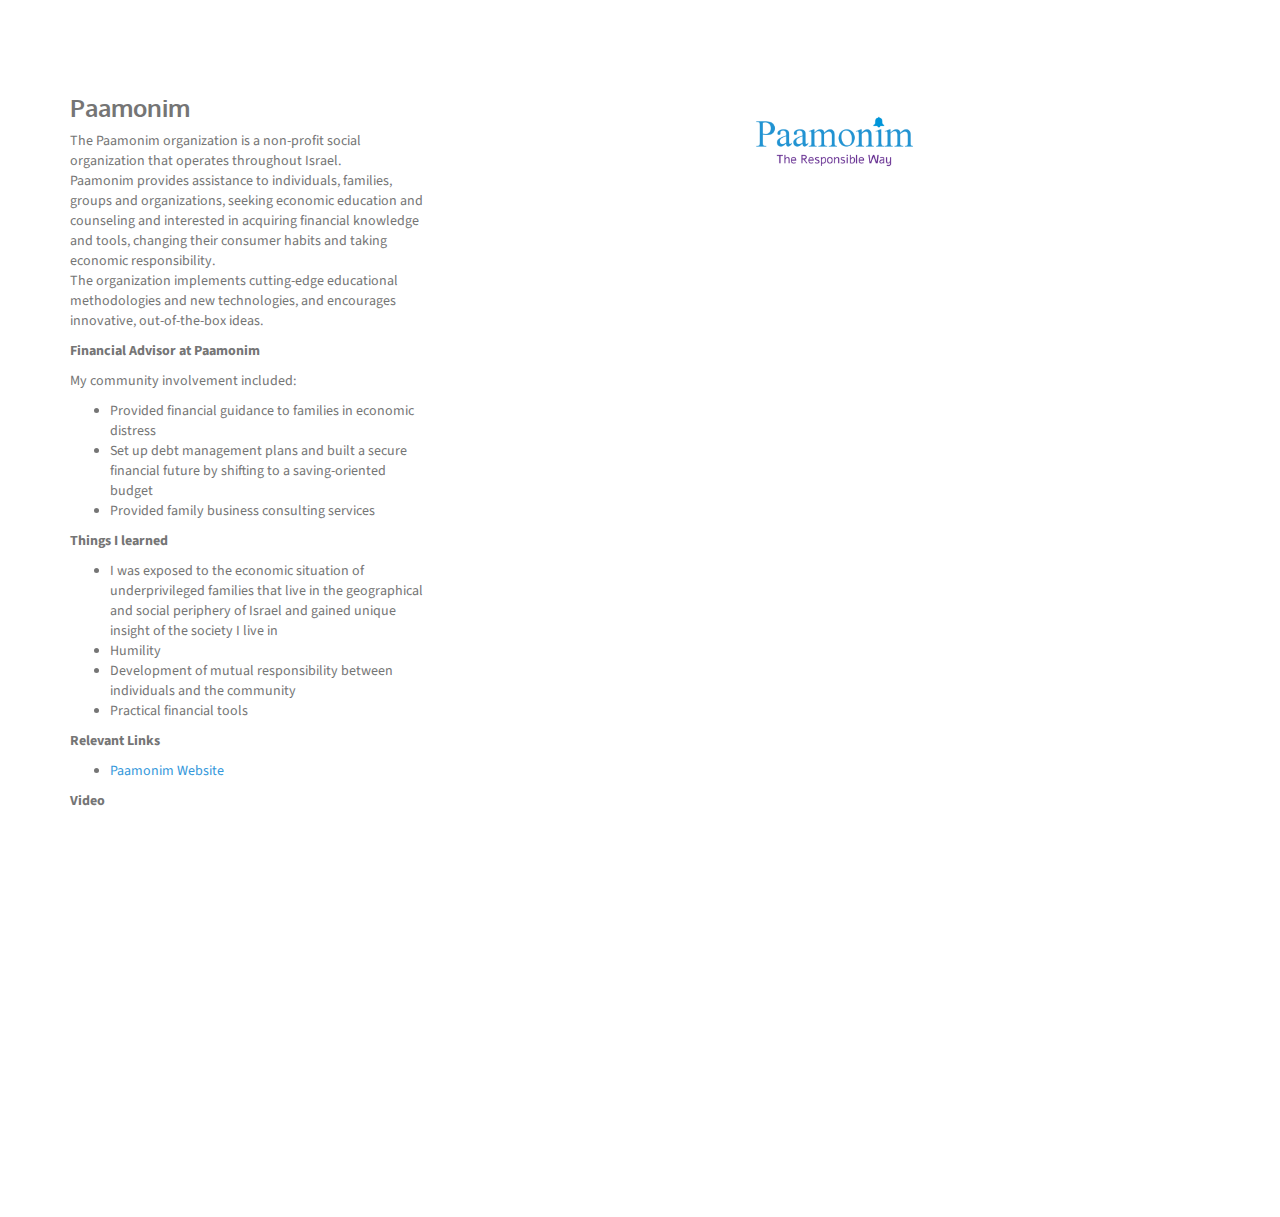
==== commit ba1ee332: "version12" ====
--- a/community.html
+++ b/community.html
@@ -82,17 +82,27 @@
                       </ul>
                       <header>
                       <p><b>Relevant Links</b></p>
-                    </header>
+                      </header>
                        <ul>
                           <li><a href="http://www.paamonim.org/en/">Paamonim Website</a></li>
                        </ul>
+                       <header>
+                      <p><b>Video</b></p>
+                      </header>
                   </article>
                 </div>
-                <div class="col-md-8 col-sm-12 col-xs-12">
-                    <div class="profile"><img src="img/community/paamonim.png" alt="profile" class="img-rounded"/>
+                  <div class="col-md-8 col-sm-12 col-xs-12">
+                      <div class="profile"><img src="img/community/paamonim.png" alt="profile" class="img-rounded"/>
+                      </div>
                     </div>
                   </div>
-                </div>
+                    </div>
+                  </div>
+                  <div class="row">
+                  <div class="col-md-1 col-sm-12 col-xs-12">
+                  </div>
+                  <div class="col-md-11 col-sm-12 col-xs-12">
+                  <iframe width="560" height="315" src="https://www.youtube.com/embed/_BtMVMLrrZk" frameborder="0" allowfullscreen></iframe>
                   </div>
                 </div>
             </div>
--- a/css/main.css
+++ b/css/main.css
@@ -12,7 +12,7 @@
     color: #757575;
 }
 img {
-    width: 180px;
+    width: 160px;
     display: block;
     margin-left: auto;
     margin-right: auto;
@@ -138,7 +138,7 @@
     width: 200px;
     height: 150px;
     vertical-align: top;
-    margin: 20px 20px 20px 0;
+    margin: 15px 15px 15px 0;
     color: #fff;
     text-align: center;
 }
@@ -149,7 +149,7 @@
 }
 #grid .mix .overlay {
     width: 200px;
-    height: 150px;
+    height: 200px;
     position: absolute;
     opacity: 0;
 	top:0;
